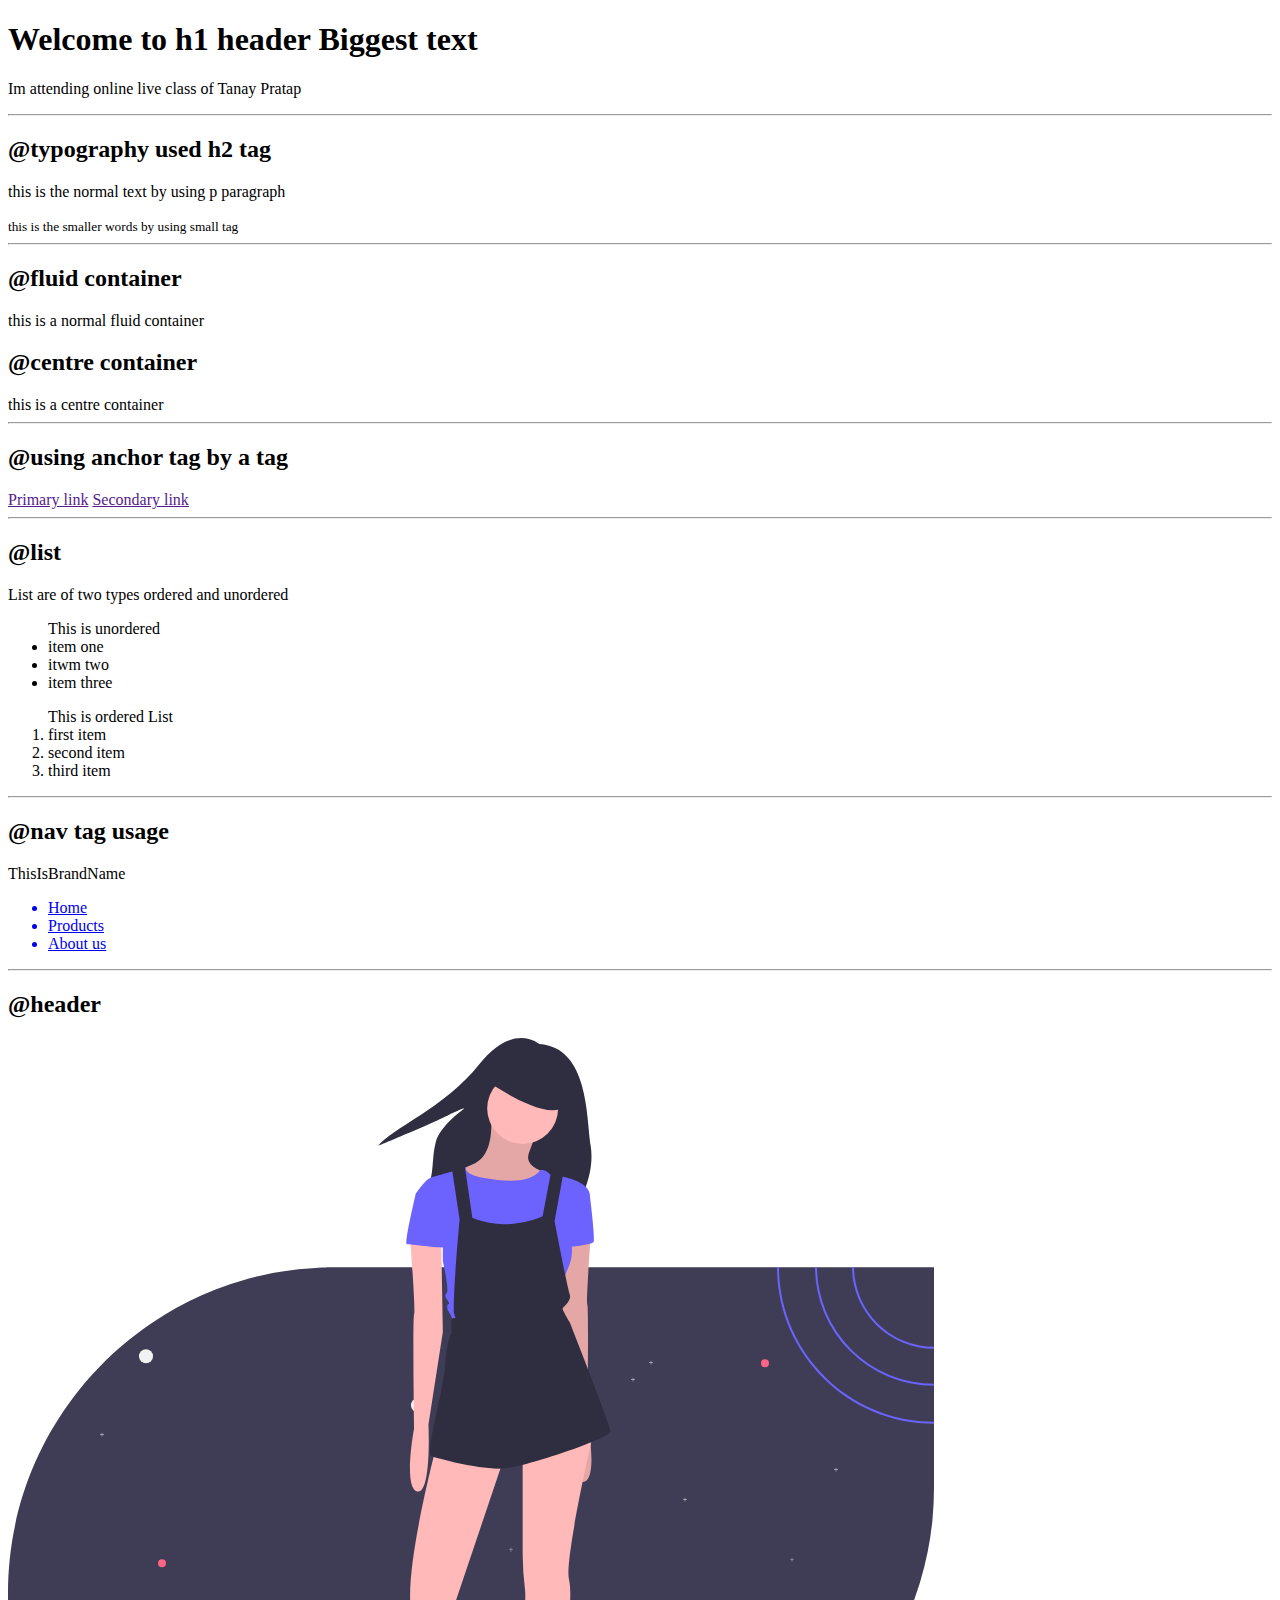
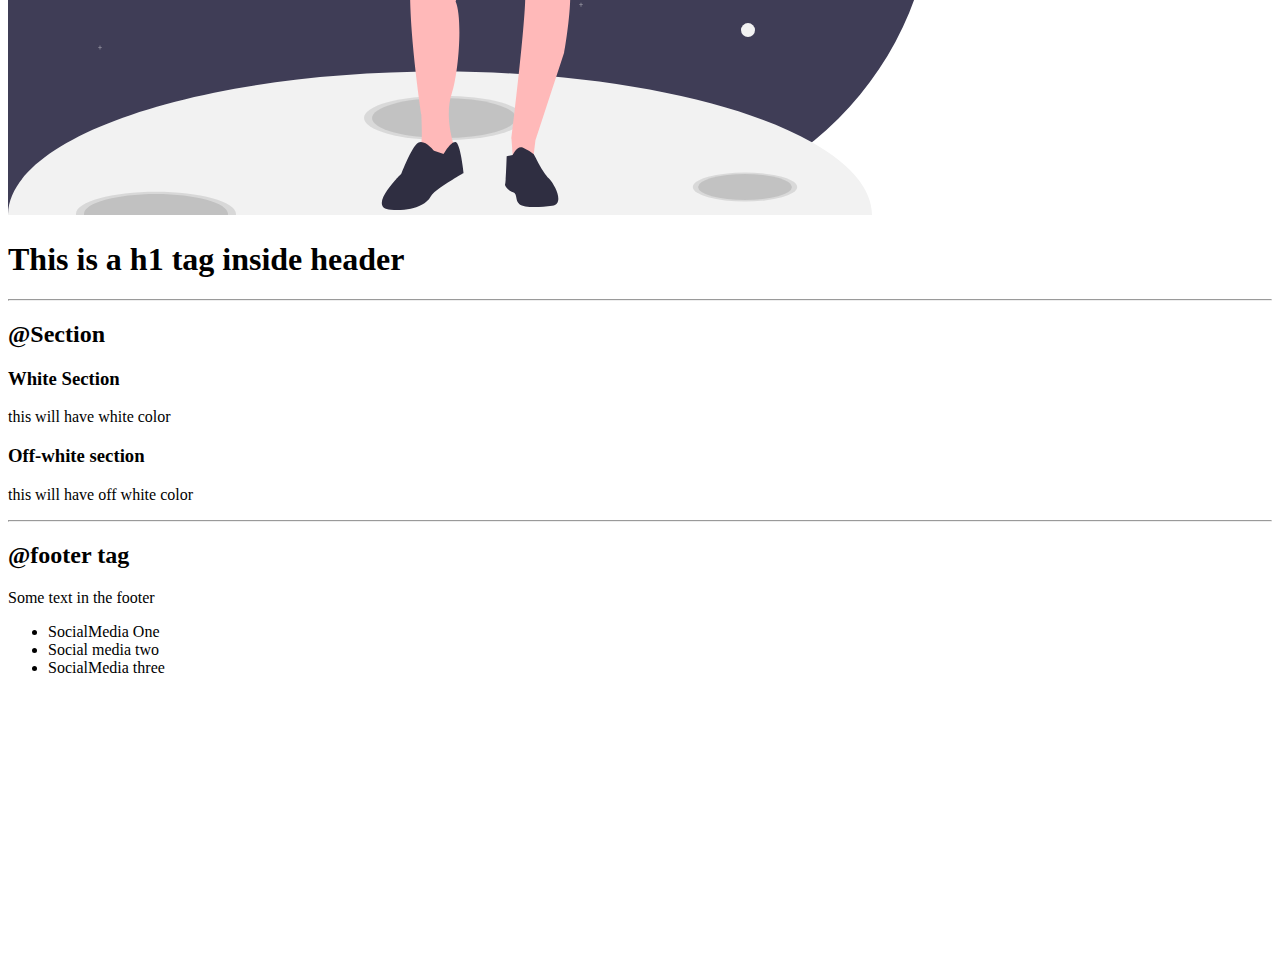
==== index.html @ 9d848efc "wip:HTML outline completed, CSS coming up.." ====
<!DOCTYPE html>
<html lang="en">

<head>
    <meta charset="UTF-8">
    <meta name="viewport" content="width=, initial-scale=1. 0">
    <title>someTitle</title>
</head>

<body>
    <h1>Welcome to h1 header Biggest text </h1>
    <p>Im attending online live class of Tanay Pratap</p>

    <hr>
    <h2>@typography used h2 tag</h2>

    <p>this is the normal text by using p paragraph</p>
    <small>this is the smaller words by using small tag </small>
    <hr>
    <h2>@fluid container </h3>
        <div>this is a normal fluid container </div>
        <h2>@centre container </h3>
            <div>this is a centre container </div>
            <hr>
            <h2>@using anchor tag by a tag</h3>
                <a href="">Primary link</a> 
                <a href="">Secondary link</a>
                <hr>
                <h2>@list </h2>
                List are of two types ordered and unordered
                <ul> This is unordered
                    <li>item one</li>
                    <li>itwm two</li>
                    <li>item three</li>
                </ul>

                <ol> This is ordered List
                    <li>first item</li>
                    <li>second item</li>
                    <li>third item</li>
                </ol>
                <hr>
                <h2>@nav tag usage</h2>
                <nav>
                    <div>ThisIsBrandName</div>
                    <ul>
                        <a href="/">
                            <li>Home</li>
                        </a>
                        <a href="/">
                            <li>Products</li>
                        </a>
                        <a href="/">
                            <li>About us</li>
                        </a>
                    </ul>

                </nav>

                <hr>
                <h2>@header </h2>
                <header>
                    <img src="Images/Moon-header.svg">
                    <h1>This is a h1 tag inside header</h1>
                </header>

            <hr>
                <h2>@Section </h2>
                    <section>
                        <h3>White Section</h3>
                        <p>this will have white color</p>
                    </section>
                    <section>
                        <h3>Off-white section</h3>
                        <p>this will have off white color</p>
                    </section>
            <hr>
                <h2>@footer tag</h2>
                    <footer>
                        <div>Some text in the footer</div>
                        <ul>
                            <li>SocialMedia One</li>
                            <li>Social media two</li>
                            <li>SocialMedia three</li>
                        </ul>
                    </footer>

                <div style="height: 30vh;">


                </div>
</body>

</html>
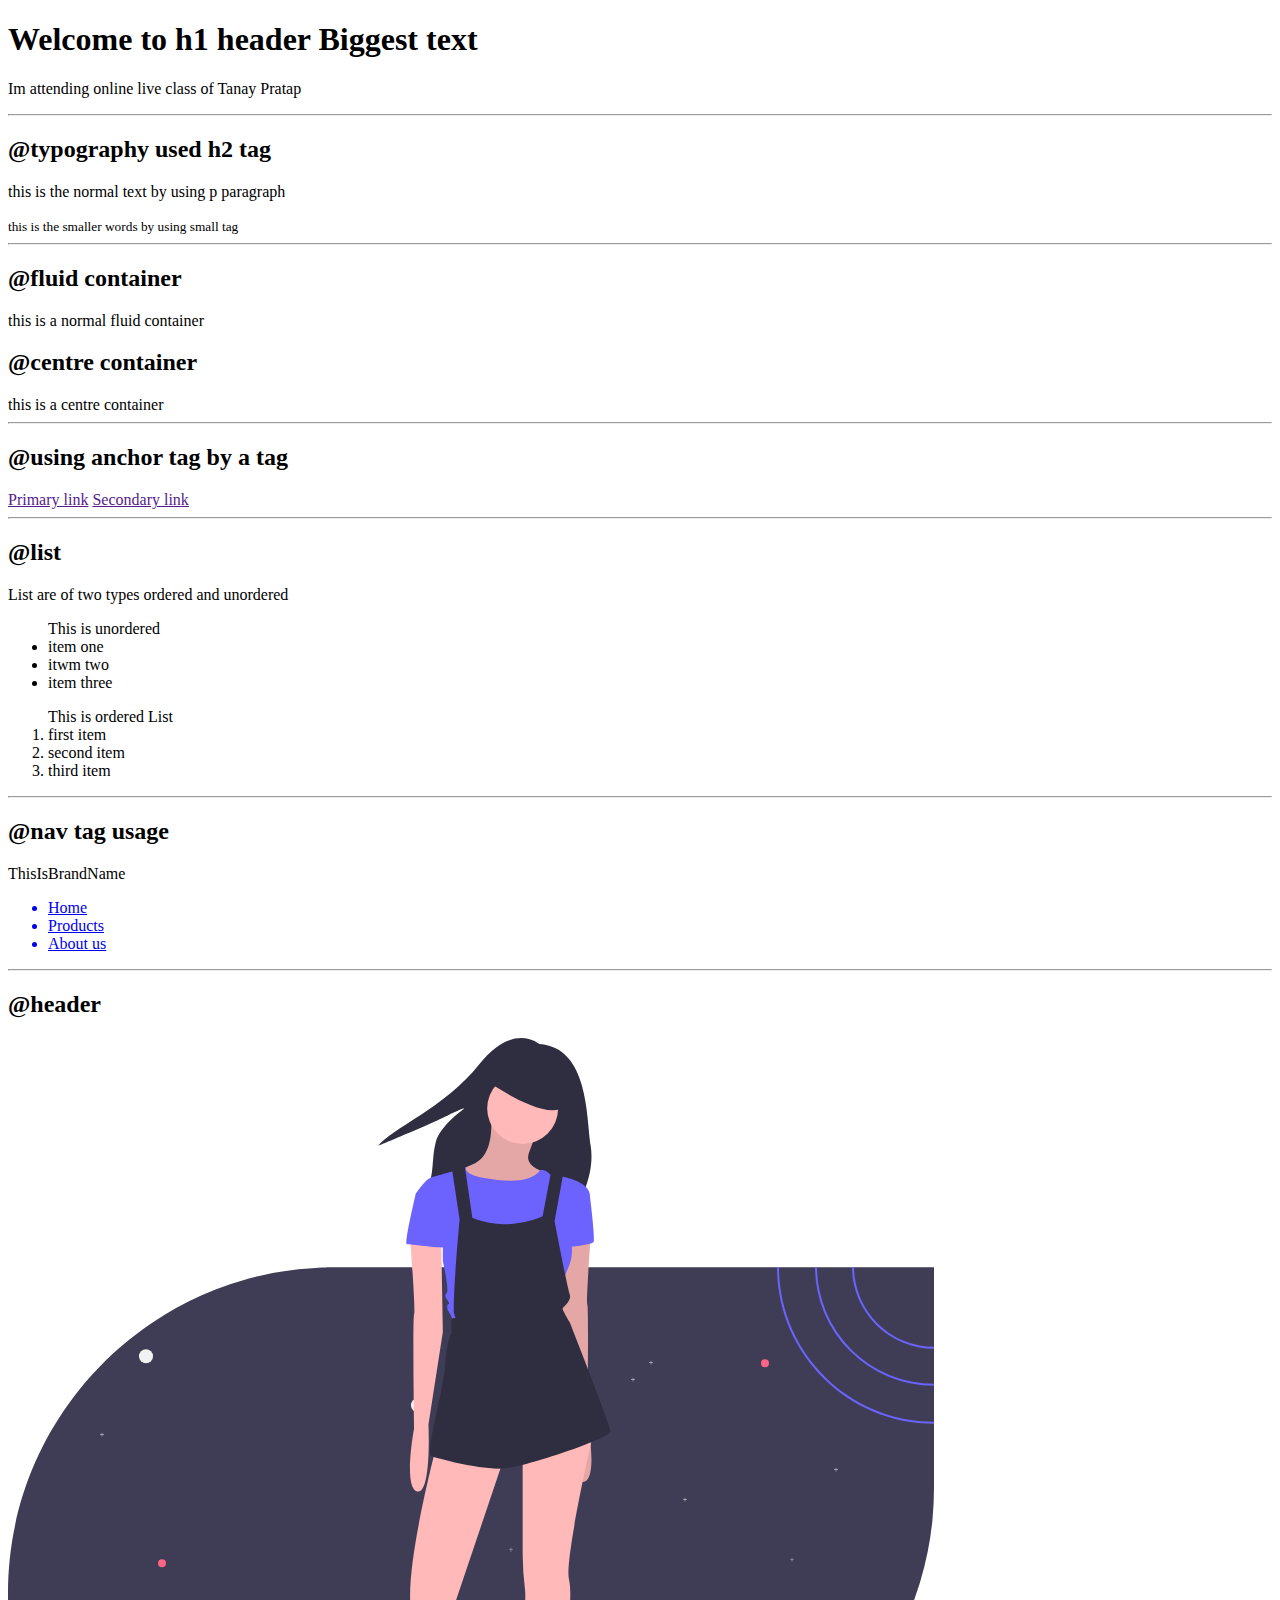
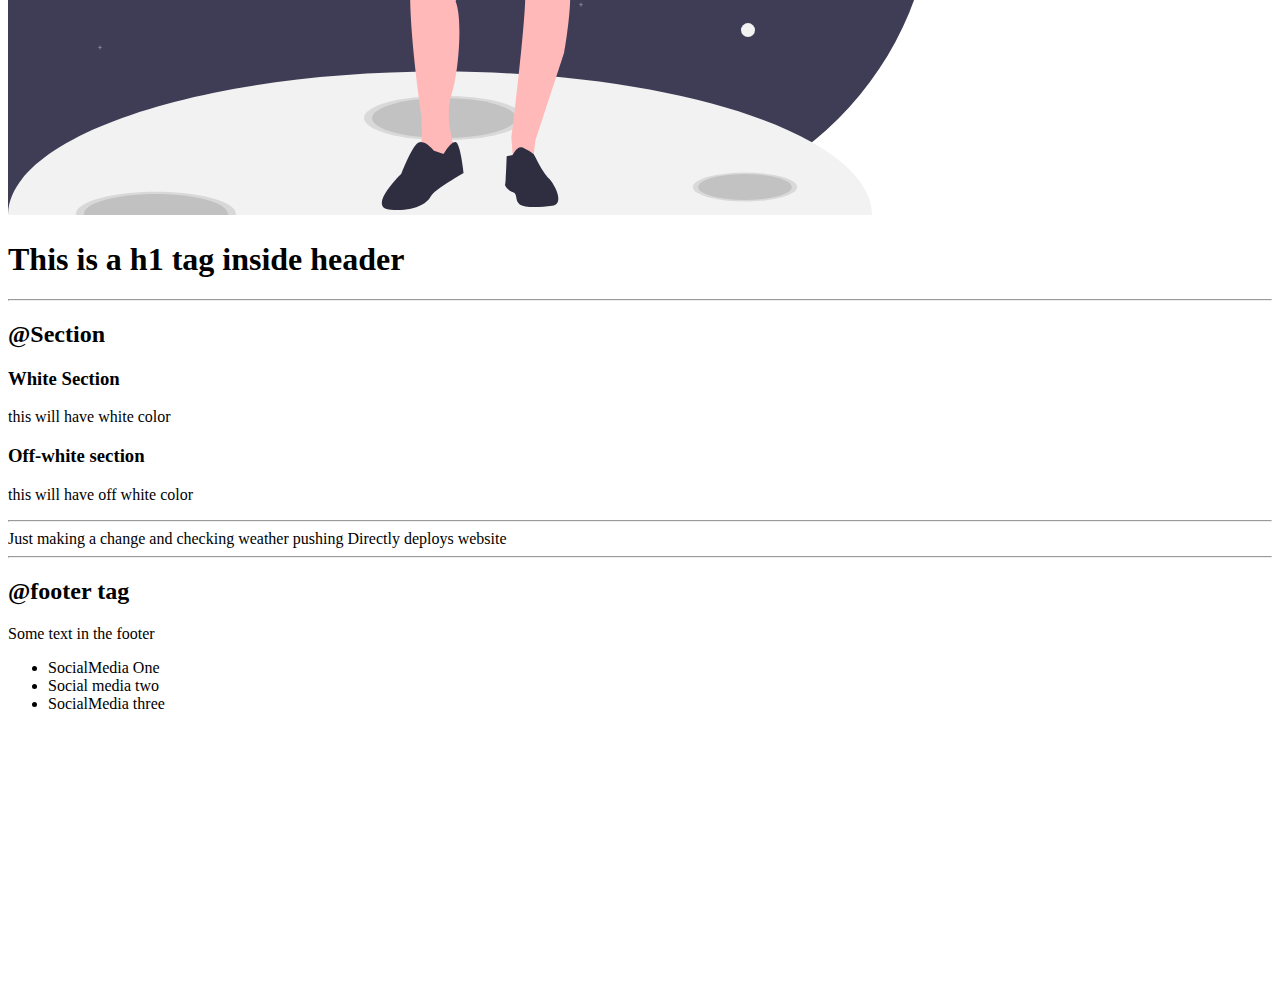
==== commit 9ea6275b: "Trying to deploy from vsc" ====
--- a/index.html
+++ b/index.html
@@ -74,6 +74,8 @@
                         <h3>Off-white section</h3>
                         <p>this will have off white color</p>
                     </section>
+                    <hr>
+                    <div>Just making a change and checking weather pushing Directly deploys website</div>
             <hr>
                 <h2>@footer tag</h2>
                     <footer>
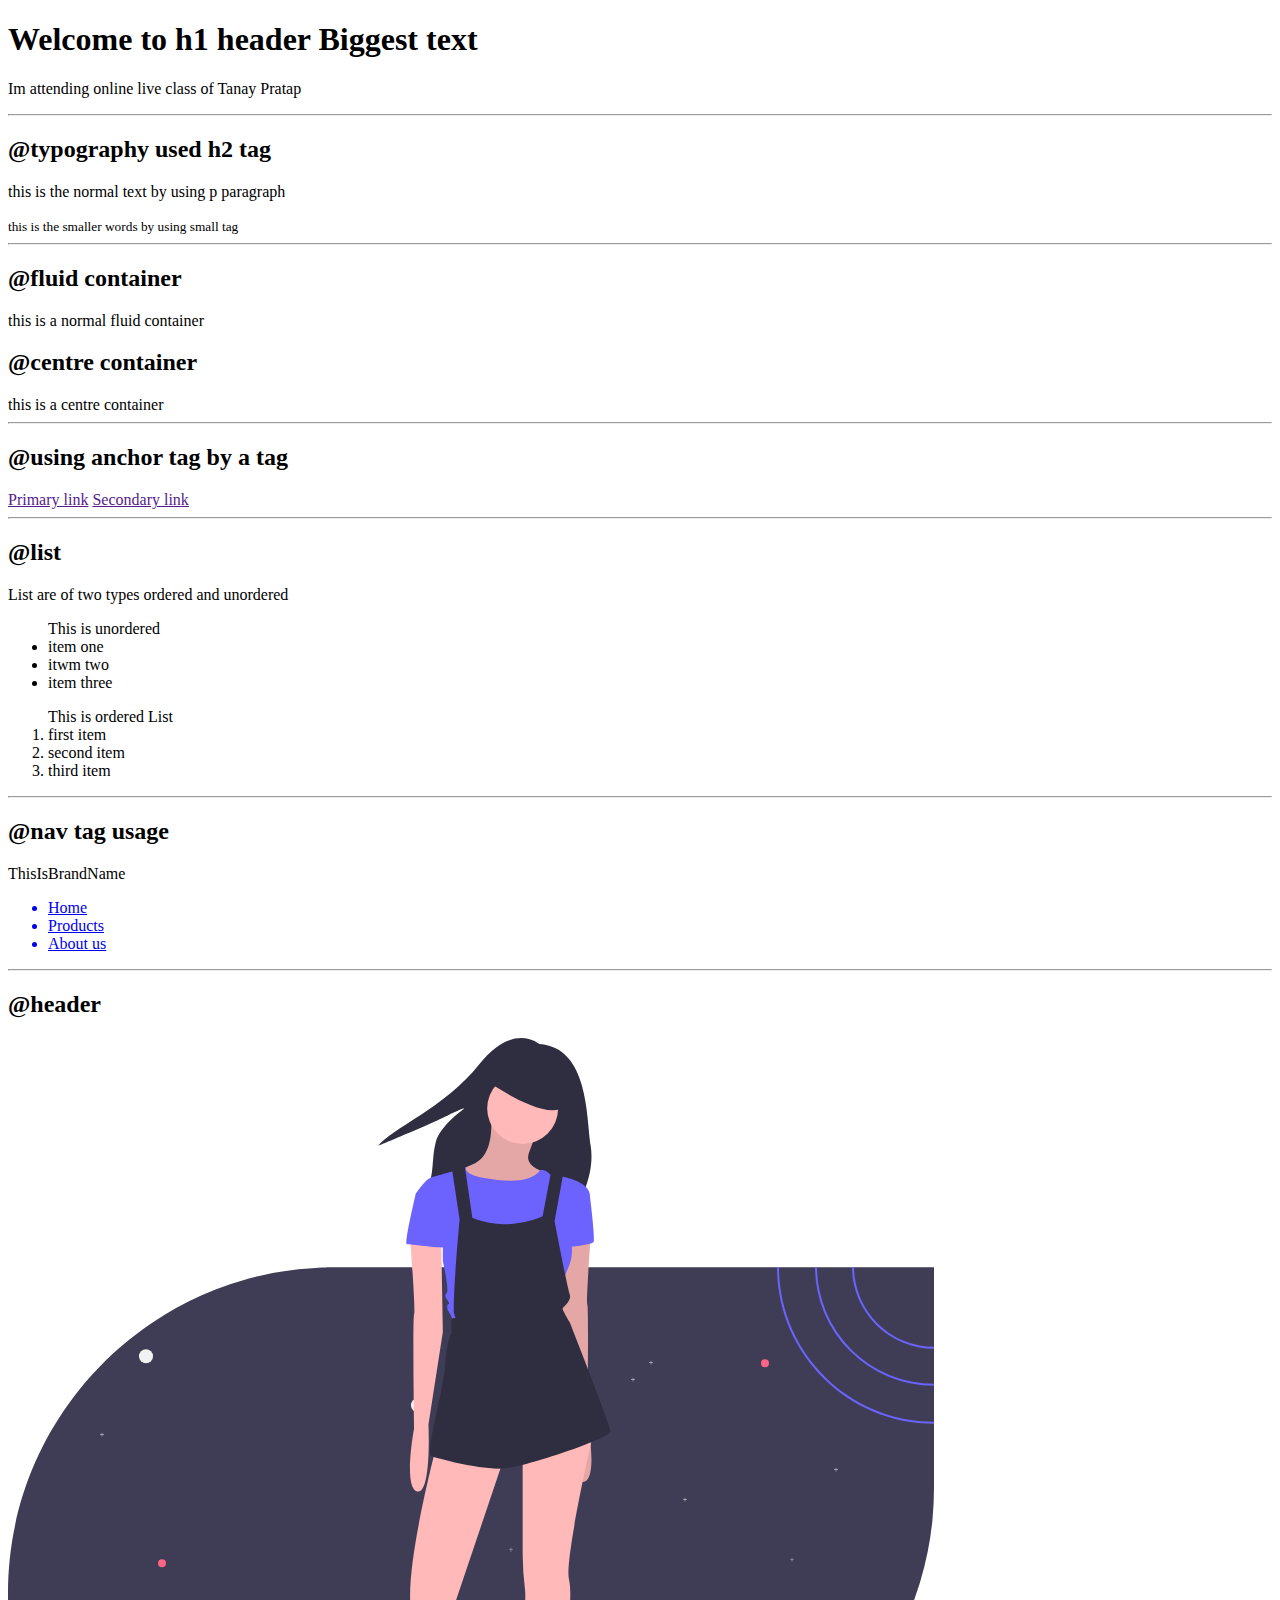
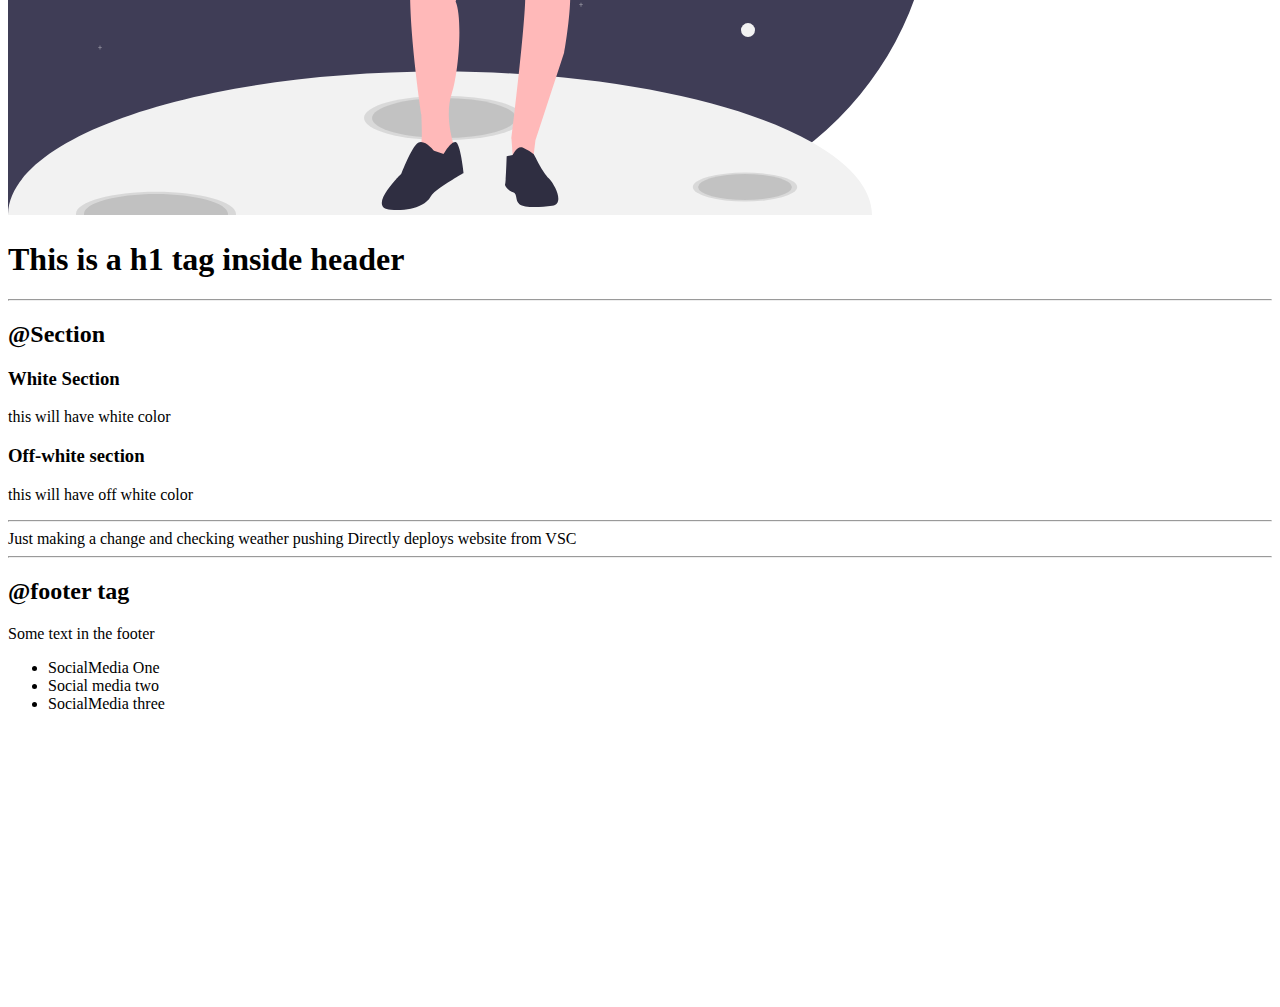
==== commit 0c3de500: "wip: HTML done, CSS coming up.." ====
--- a/index.html
+++ b/index.html
@@ -75,7 +75,7 @@
                         <p>this will have off white color</p>
                     </section>
                     <hr>
-                    <div>Just making a change and checking weather pushing Directly deploys website</div>
+                    <div>Just making a change and checking weather pushing Directly deploys website from VSC</div>
             <hr>
                 <h2>@footer tag</h2>
                     <footer>
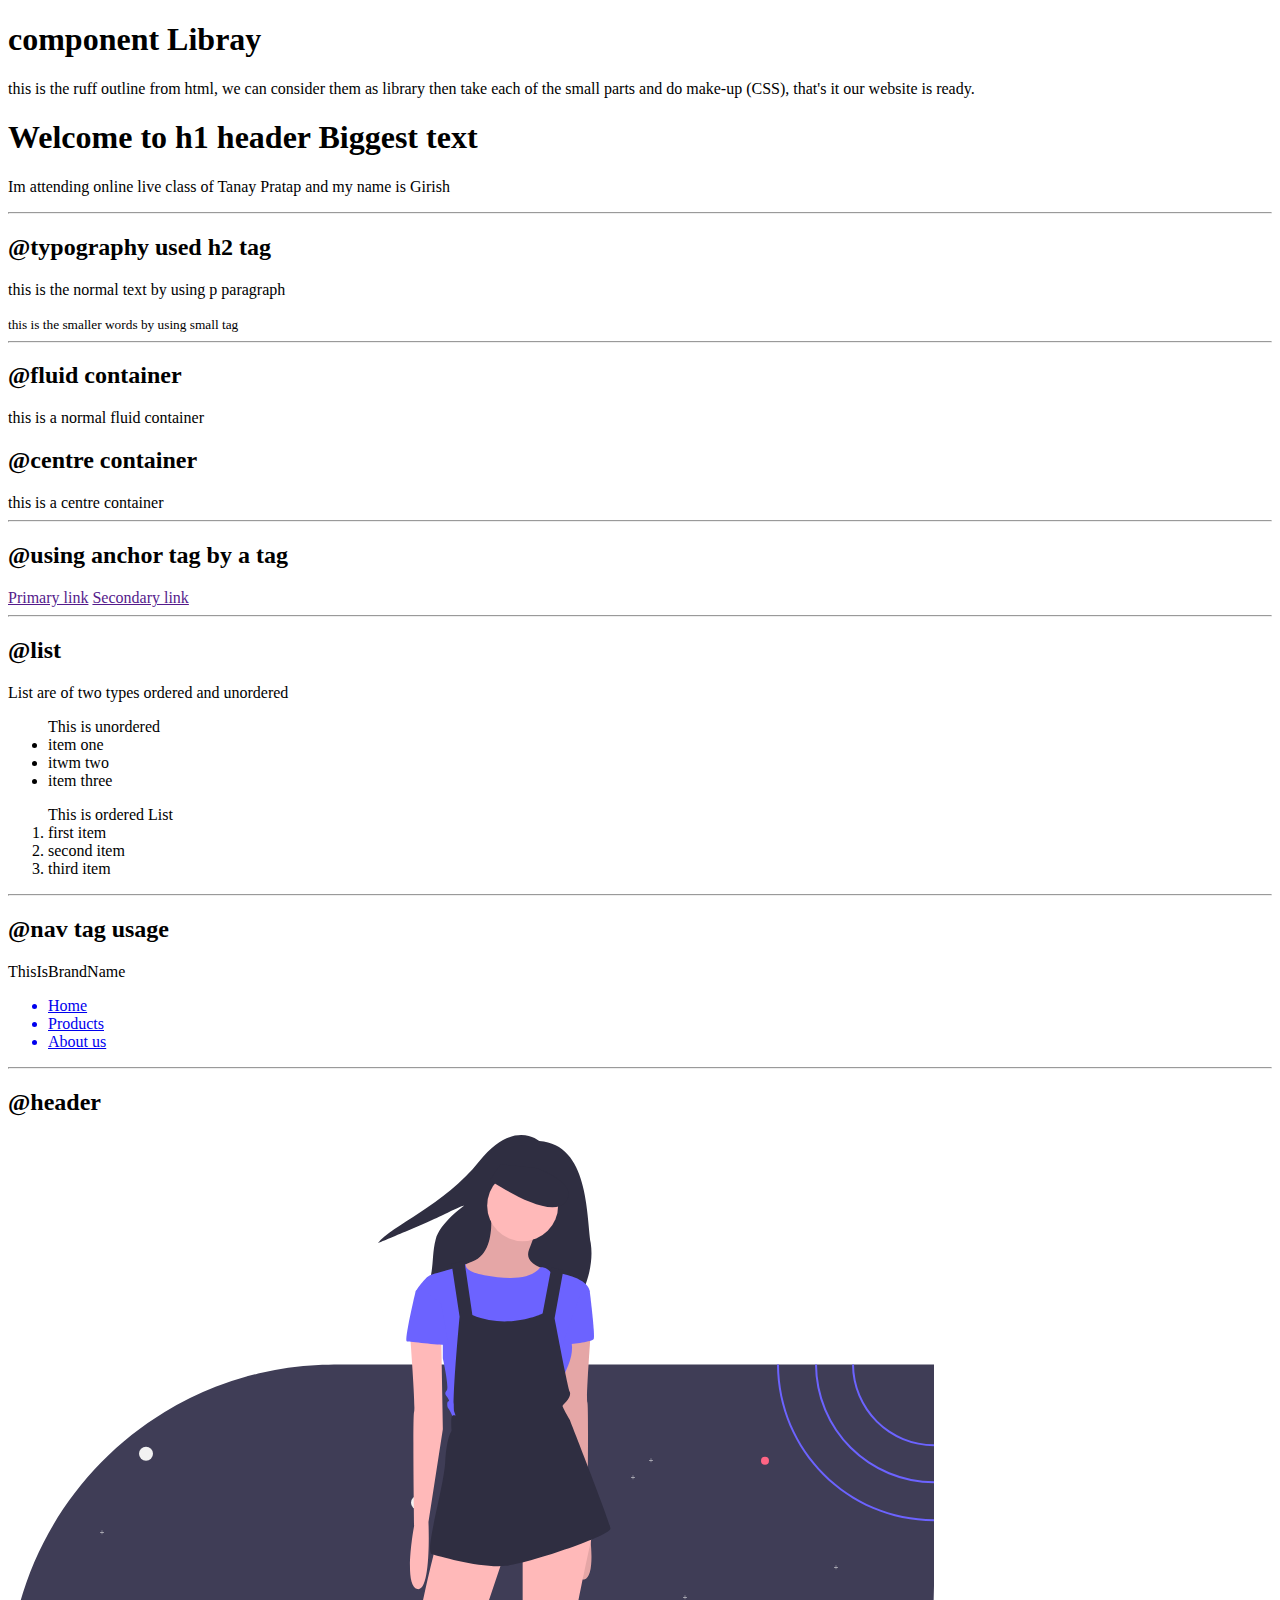
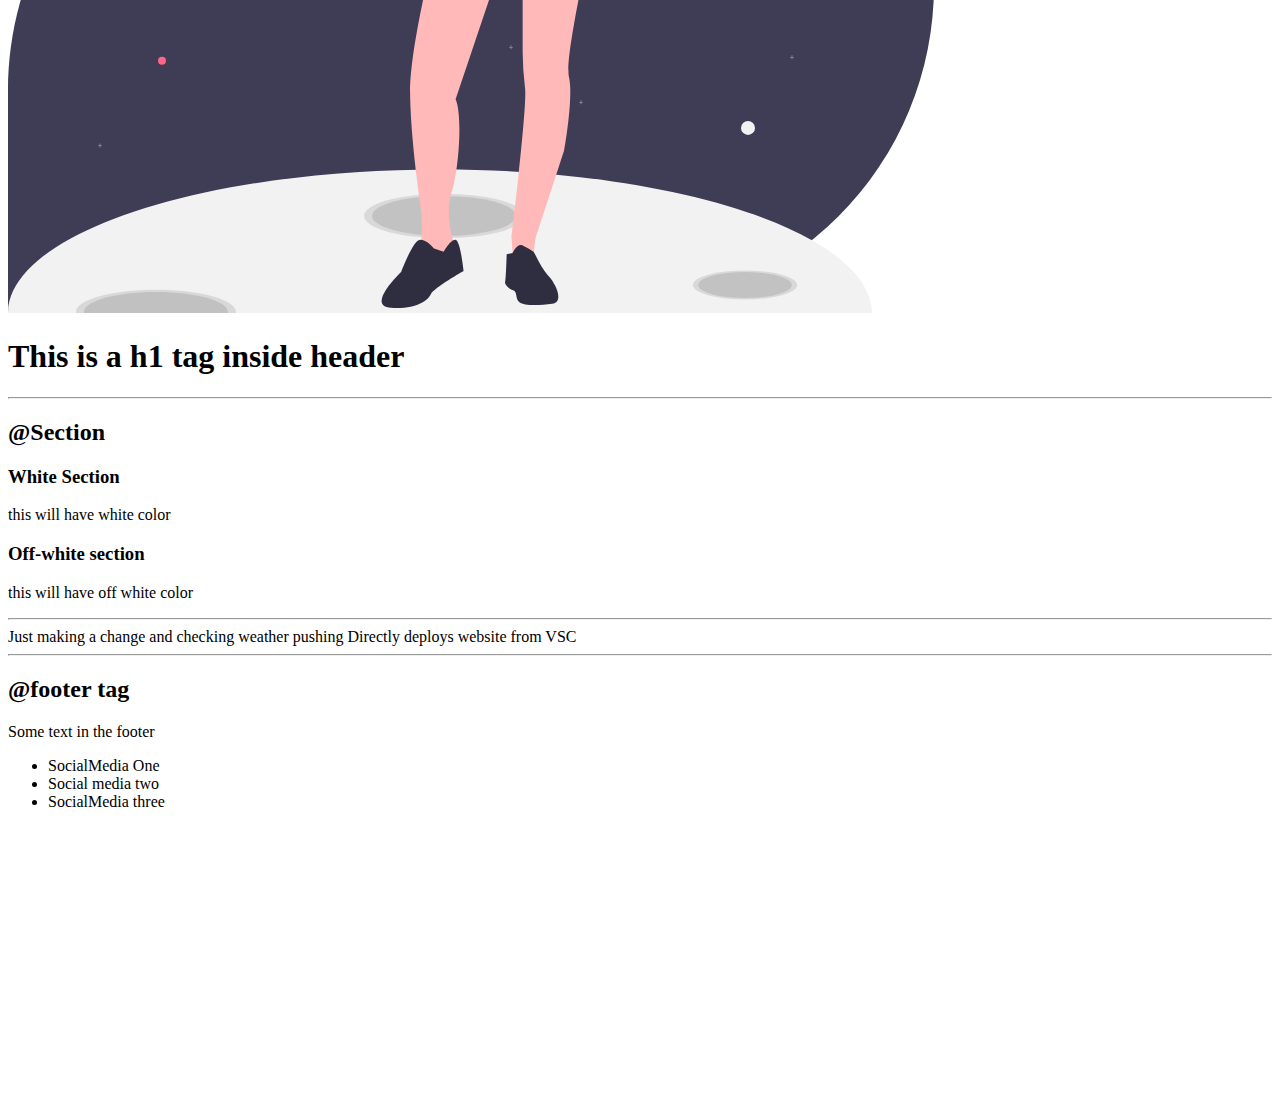
==== commit 5631b6f9: "Final HTML" ====
--- a/index.html
+++ b/index.html
@@ -8,8 +8,11 @@
 </head>
 
 <body>
+    <h1>component Libray</h1>
+    <p>this is the ruff outline from html, we can consider them as library then take each of the small parts and do make-up (CSS), that's  it our website is ready.
+        </p>
     <h1>Welcome to h1 header Biggest text </h1>
-    <p>Im attending online live class of Tanay Pratap</p>
+    <p>Im attending online live class of Tanay Pratap and my name is Girish</p>
 
     <hr>
     <h2>@typography used h2 tag</h2>
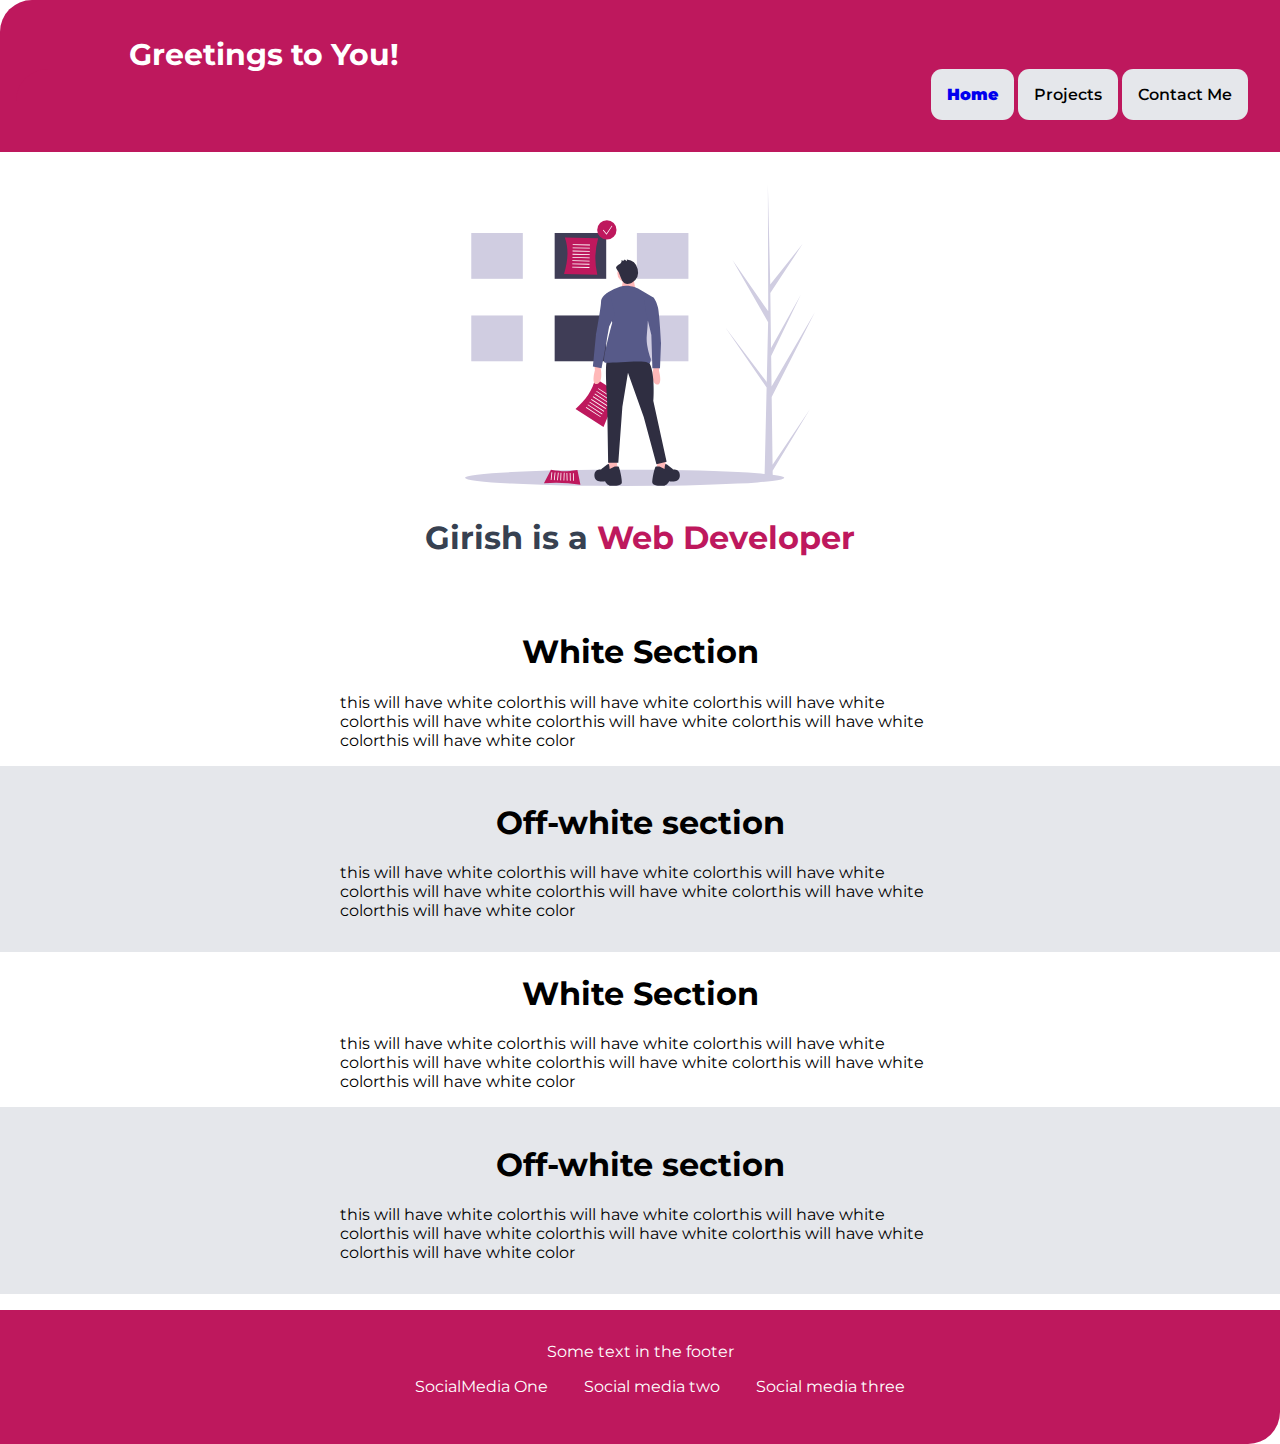
==== commit c9aec015: "HomePage ready" ====
--- a/index.html
+++ b/index.html
@@ -1,99 +1,75 @@
 <!DOCTYPE html>
 <html lang="en">
-
 <head>
     <meta charset="UTF-8">
-    <meta name="viewport" content="width=, initial-scale=1. 0">
-    <title>someTitle</title>
+    <meta name="viewport" content="width=device-width, initial-scale=1.0">
+    <link rel="stylesheet" href="styles.css">
+    <title>Home</title>
 </head>
+<body>
+    <nav class="nav ">
+        <label class="nav-font">Greetings to You!</label>
+        <ul class="nav nav-list">
 
-<body>
-    <h1>component Libray</h1>
-    <p>this is the ruff outline from html, we can consider them as library then take each of the small parts and do make-up (CSS), that's  it our website is ready.
-        </p>
-    <h1>Welcome to h1 header Biggest text </h1>
-    <p>Im attending online live class of Tanay Pratap and my name is Girish</p>
+            <li class="nav nav-list-display"><a href="/" class="nav-decoration link-active">Home</a></li>
+            </a>
+            <a href="/" class="nav-decoration">
+                <li class="nav nav-list-display">Projects</li>
+            </a>
+            <a href="/" class="nav-decoration ">
+                <li class="nav nav-list-display">Contact Me</li>
+            </a>
+        </ul>
+    </nav>
+    <!-- <h2 style="text-align: center;">Welcome to my portfolio</h2> -->
+    <header class="hero">
 
-    <hr>
-    <h2>@typography used h2 tag</h2>
+        <img class="hero-img" ; src="./Images/undraw_content_structure_79gj.svg" ;>
+        <h1 class="hero-heading">Girish is a <span class="header-span">Web Developer</span> </h1>
+    </header>
+    <section class="side">
+        <div class="container-center">
+            <h1>White Section</h1>
+            <p>this will have white colorthis will have white colorthis will have white colorthis will have white colorthis will have white colorthis will have white colorthis will have white color</p>
+        </div>
 
-    <p>this is the normal text by using p paragraph</p>
-    <small>this is the smaller words by using small tag </small>
-    <hr>
-    <h2>@fluid container </h3>
-        <div>this is a normal fluid container </div>
-        <h2>@centre container </h3>
-            <div>this is a centre container </div>
-            <hr>
-            <h2>@using anchor tag by a tag</h3>
-                <a href="">Primary link</a> 
-                <a href="">Secondary link</a>
-                <hr>
-                <h2>@list </h2>
-                List are of two types ordered and unordered
-                <ul> This is unordered
-                    <li>item one</li>
-                    <li>itwm two</li>
-                    <li>item three</li>
-                </ul>
+    </section>
+    
+    <section class="side ow">
+        <div class="container-center">
+            <h1>Off-white section</h1>
+            <p>this will have white colorthis will have white colorthis will have white colorthis will have white colorthis will have white colorthis will have white colorthis will have white color</p>
+        </div>
 
-                <ol> This is ordered List
-                    <li>first item</li>
-                    <li>second item</li>
-                    <li>third item</li>
-                </ol>
-                <hr>
-                <h2>@nav tag usage</h2>
-                <nav>
-                    <div>ThisIsBrandName</div>
-                    <ul>
-                        <a href="/">
-                            <li>Home</li>
-                        </a>
-                        <a href="/">
-                            <li>Products</li>
-                        </a>
-                        <a href="/">
-                            <li>About us</li>
-                        </a>
-                    </ul>
+    </section>
+    <section class="side">
+        <div class="container-center">
+            <h1>White Section</h1>
+            <p>this will have white colorthis will have white colorthis will have white colorthis will have white colorthis will have white colorthis will have white colorthis will have white color</p>
+        </div>
 
-                </nav>
+    </section>
 
-                <hr>
-                <h2>@header </h2>
-                <header>
-                    <img src="Images/Moon-header.svg">
-                    <h1>This is a h1 tag inside header</h1>
-                </header>
+    <section class="side ow">
+        <div class="container-center">
+            <h1>Off-white section</h1>
+            <p>this will have white colorthis will have white colorthis will have white colorthis will have white colorthis will have white colorthis will have white colorthis will have white color</p>
+        </div>
 
-            <hr>
-                <h2>@Section </h2>
-                    <section>
-                        <h3>White Section</h3>
-                        <p>this will have white color</p>
-                    </section>
-                    <section>
-                        <h3>Off-white section</h3>
-                        <p>this will have off white color</p>
-                    </section>
-                    <hr>
-                    <div>Just making a change and checking weather pushing Directly deploys website from VSC</div>
-            <hr>
-                <h2>@footer tag</h2>
-                    <footer>
-                        <div>Some text in the footer</div>
-                        <ul>
-                            <li>SocialMedia One</li>
-                            <li>Social media two</li>
-                            <li>SocialMedia three</li>
-                        </ul>
-                    </footer>
+    </section>
+     
+  
+    <footer class="footer">
+        <div class="footer-head"> Some text in the footer</div>
+        <ul class="social-link list">
+            <li class=" list-display"><a class="link " href="">SocialMedia One</a></li>
+            <li class=" list-display"><a class="link" href="">Social media two</a></li>
+            <li class=" list-display"> <a class="link" href="">Social media three</a> </li>
+        </ul>
+    </footer>
 
-                <div style="height: 30vh;">
+   
 
 
-                </div>
 </body>
-
 </html>--- a/styles.css
+++ b/styles.css
@@ -0,0 +1,157 @@
+
+@import url('https://fonts.googleapis.com/css2?family=Montserrat:wght@500&display=swap');
+
+
+
+
+body {font-family: 'Montserrat', sans-serif;
+}
+
+:root {
+    --Extra-color: #FCD34D;
+    --secondary-color: #DC2626;
+    --button-color: #E5E7EB;
+    --primary-color: #BE185D;
+    --header-color: #374151
+}
+
+body {
+    margin: 0px;
+}
+
+hr {
+    margin: 2rem 0rem;
+}
+
+.link {
+    text-decoration: none;
+    padding: 0.5rem 1rem;
+}
+
+.primary-link {
+
+    background-color: var(--primary-color);
+    color: white;
+    padding: 0.5rem;
+    border-radius: 0.35rem;
+    text-align: center; 
+}
+
+.secondary-link {
+    color: var(--primary-color);
+    border: 1px solid black;
+    border-radius: 0.35rem;
+    padding: 0.5rem;
+}
+
+.comtainer {
+    padding: 0rem 1rem;
+}
+
+.container-center {
+    max-width: 600px;
+    margin: auto;
+    /* padding: 1rem 1rem; */
+}
+
+
+
+.list {
+    list-style: none;
+}
+
+.list-display {
+    display: inline;
+}
+
+.nav {
+    background-color: var(--primary-color);
+    padding: 1rem;
+    border-top-left-radius: 2rem;
+    color: white;
+    width: auto;
+    block-size: auto;
+}
+div {
+    display: block;
+}
+
+.nav-font {
+    font-size: 30px;
+    font-weight: 700;
+    position: relative;
+    left: 113px;
+    top: 20px;
+}
+
+.nav-decoration {
+    text-decoration: none;
+    /* text-align: right; */
+}
+
+.nav-list {
+    list-style-type: none;
+    text-align: right;
+    border-radius: none;
+    border-top-left-radius: none;
+
+}
+
+.nav-list-display {
+    display: inline;
+    font-weight: 550;
+    color: black;
+    background-color: var(--button-color);
+    border-radius: 0.7rem 0.7rem;
+    /* margin: 0.25rem 0.25rem; */
+}
+
+.link-active {
+    font-weight: bolder;
+}
+
+.hero {
+    padding: 2rem;
+}
+
+.hero .hero-img {
+    max-width: 350px;
+    display: block;
+    margin: auto;
+}
+
+.hero .hero-heading {
+    text-align: center;
+    color: var(--header-color);
+    padding-top: 0.7rem;
+}
+
+.header-span {
+    color: var(--primary-color);
+}
+
+.side{
+    margin-bottom: 1rem;
+}
+
+.side h1 {
+    text-align: center;
+}
+
+.ow {
+    background-color: #E5E7EB;
+    padding: 1rem;
+}
+
+.footer {
+
+    background-color: var(--primary-color);
+    padding: 2rem 1rem;
+    text-align: center;
+    color: white;
+    border-bottom-right-radius: 2rem;
+}
+
+.footer .link {
+    color: white;
+}